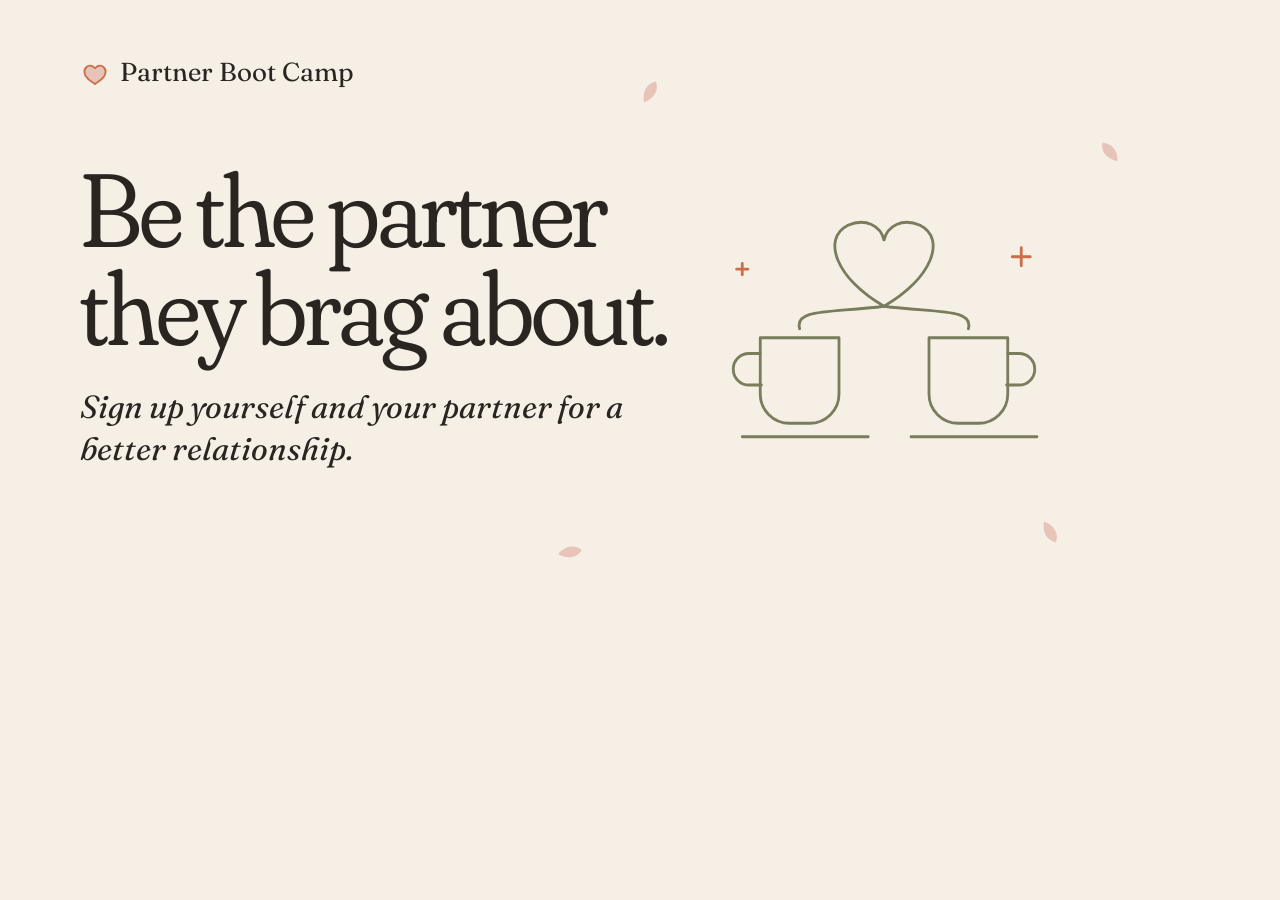
==== tools/og.html @ 3c45dc53 "feat: storybook landing page with kit waitlist and partner invite Co-Authored-By: Claude Opus 5.5 <n" ====
<!doctype html>
<html lang="en">
<head>
<meta charset="utf-8">
<link rel="stylesheet" href="https://fonts.googleapis.com/css2?family=DM+Sans:opsz,wght@9..40,400..700&family=Fraunces:ital,opsz,wght,SOFT,WONK@0,9..144,300..700,0..100,0..1;1,9..144,300..700,0..100,0..1&display=block">
<style>
  html, body { margin: 0; width: 1200px; height: 630px; background: #F5EFE6; color: #2B2522; overflow: hidden; }
  .wrap { position: relative; height: 100%; padding: 72px 80px; box-sizing: border-box; display: grid; grid-template-columns: 1.5fr 1fr; align-items: center; }
  h1 { font: 350 104px/0.95 "Fraunces", serif; font-variation-settings: "SOFT" 100, "WONK" 1; letter-spacing: -0.03em; margin: 0 0 28px; }
  p { font: italic 400 32px/1.3 "Fraunces", serif; margin: 0; max-width: 560px; }
  .mark { position: absolute; left: 80px; top: 56px; font: 400 26px "Fraunces", serif; display: flex; gap: 10px; align-items: center; }
  svg.art { width: 360px; fill: none; stroke: #7A7D5C; stroke-width: 2.5; stroke-linecap: round; stroke-linejoin: round; overflow: visible; }
  .accent { stroke: #C96F4A; }
  .petal { position: absolute; width: 20px; fill: #E8C4B8; }
</style>
</head>
<body>
<div class="wrap">
  <div class="mark"><svg width="30" viewBox="0 0 40 40"><path d="M8 26 C 2 16, 12 6, 20 15 C 28 6, 38 16, 32 26 C 28 32, 22 34, 20 36 C 18 34, 12 32, 8 26 Z" fill="#E8C4B8" stroke="#C96F4A" stroke-width="2.5" stroke-linejoin="round"/></svg>Partner Boot Camp</div>
  <div>
    <h1>Be the partner they brag about.</h1>
    <p>Sign up yourself and your partner for a better relationship.</p>
  </div>
  <svg class="art" viewBox="0 0 320 260">
    <path d="M85 142 C 80 124, 112 128, 160 122 C 118 98, 104 62, 128 50 C 144 43, 157 51, 160 63"/>
    <path d="M235 142 C 240 124, 208 128, 160 122 C 202 98, 216 62, 192 50 C 176 43, 163 51, 160 63"/>
    <path d="M50 150 h70 v50 a26 26 0 0 1 -26 26 h-18 a26 26 0 0 1 -26 -26 z"/>
    <path d="M50 164 h-10 a14 14 0 0 0 0 28 h11"/>
    <path d="M200 150 h70 v50 a26 26 0 0 1 -26 26 h-18 a26 26 0 0 1 -26 -26 z"/>
    <path d="M270 164 h10 a14 14 0 0 1 0 28 h-11"/>
    <path d="M34 238 h112 M184 238 h112"/>
    <path class="accent" d="M282 70 v16 M274 78 h16 M34 84 v10 M29 89 h10"/>
  </svg>
</div>
<svg class="petal" style="left:640px;top:80px;transform:rotate(30deg)" viewBox="0 0 20 24"><path d="M10 0 C 17 6, 17 16, 10 24 C 3 16, 3 6, 10 0 Z"/></svg>
<svg class="petal" style="left:1100px;top:140px;transform:rotate(-40deg)" viewBox="0 0 20 24"><path d="M10 0 C 17 6, 17 16, 10 24 C 3 16, 3 6, 10 0 Z"/></svg>
<svg class="petal" style="left:560px;top:540px;transform:rotate(80deg)" viewBox="0 0 20 24"><path d="M10 0 C 17 6, 17 16, 10 24 C 3 16, 3 6, 10 0 Z"/></svg>
<svg class="petal" style="left:1040px;top:520px;transform:rotate(150deg)" viewBox="0 0 20 24"><path d="M10 0 C 17 6, 17 16, 10 24 C 3 16, 3 6, 10 0 Z"/></svg>
</body>
</html>
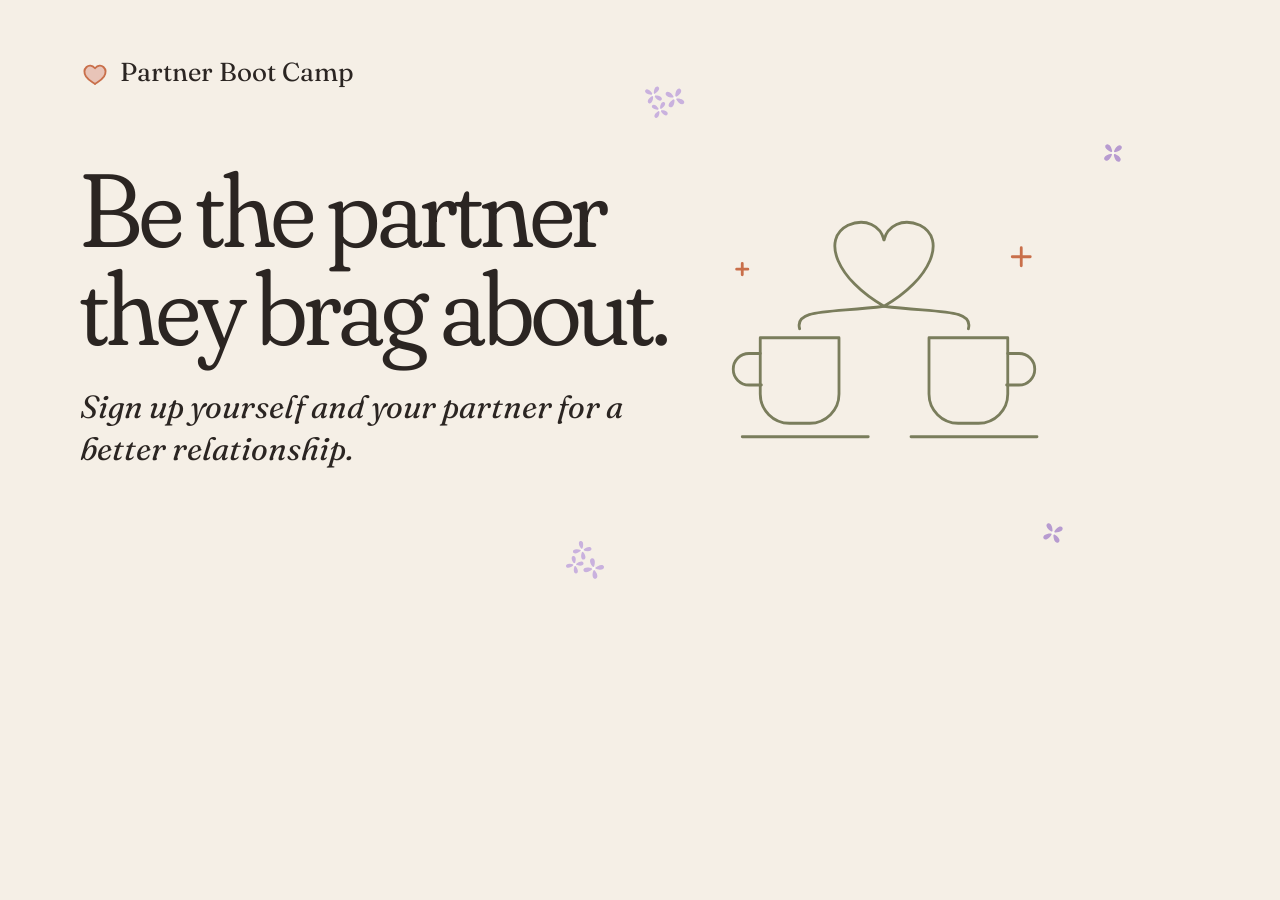
==== commit 477c81f7: "feat: lilac petals, real bouquet and airliner art, fuller story copy Loosen hero title leading so de" ====
--- a/tools/og.html
+++ b/tools/og.html
@@ -11,7 +11,9 @@
   .mark { position: absolute; left: 80px; top: 56px; font: 400 26px "Fraunces", serif; display: flex; gap: 10px; align-items: center; }
   svg.art { width: 360px; fill: none; stroke: #7A7D5C; stroke-width: 2.5; stroke-linecap: round; stroke-linejoin: round; overflow: visible; }
   .accent { stroke: #C96F4A; }
-  .petal { position: absolute; width: 20px; fill: #E8C4B8; }
+  .petal { position: absolute; width: 26px; fill: #B79BD0; }
+  .petal--cluster { width: 46px; fill: #C9B1DE; }
+  .eye { fill: #FBF8F3; }
 </style>
 </head>
 <body>
@@ -32,9 +34,9 @@
     <path class="accent" d="M282 70 v16 M274 78 h16 M34 84 v10 M29 89 h10"/>
   </svg>
 </div>
-<svg class="petal" style="left:640px;top:80px;transform:rotate(30deg)" viewBox="0 0 20 24"><path d="M10 0 C 17 6, 17 16, 10 24 C 3 16, 3 6, 10 0 Z"/></svg>
-<svg class="petal" style="left:1100px;top:140px;transform:rotate(-40deg)" viewBox="0 0 20 24"><path d="M10 0 C 17 6, 17 16, 10 24 C 3 16, 3 6, 10 0 Z"/></svg>
-<svg class="petal" style="left:560px;top:540px;transform:rotate(80deg)" viewBox="0 0 20 24"><path d="M10 0 C 17 6, 17 16, 10 24 C 3 16, 3 6, 10 0 Z"/></svg>
-<svg class="petal" style="left:1040px;top:520px;transform:rotate(150deg)" viewBox="0 0 20 24"><path d="M10 0 C 17 6, 17 16, 10 24 C 3 16, 3 6, 10 0 Z"/></svg>
+<svg class="petal petal--cluster" style="left:640px;top:80px;transform:rotate(30deg)" viewBox="0 0 44 42"><g transform="translate(0 9) scale(0.9)"><path d="M12 11 C 9 7, 9 2, 12 2 C 15 2, 15 7, 12 11 Z M13 12 C 17 9, 22 9, 22 12 C 22 15, 17 15, 13 12 Z M12 13 C 15 17, 15 22, 12 22 C 9 22, 9 17, 12 13 Z M11 12 C 7 15, 2 15, 2 12 C 2 9, 7 9, 11 12 Z"/><circle class="eye" cx="12" cy="12" r="1.6"/></g><g transform="translate(18 0) scale(1)"><path d="M12 11 C 9 7, 9 2, 12 2 C 15 2, 15 7, 12 11 Z M13 12 C 17 9, 22 9, 22 12 C 22 15, 17 15, 13 12 Z M12 13 C 15 17, 15 22, 12 22 C 9 22, 9 17, 12 13 Z M11 12 C 7 15, 2 15, 2 12 C 2 9, 7 9, 11 12 Z"/><circle class="eye" cx="12" cy="12" r="1.6"/></g><g transform="translate(13 19) scale(0.85)"><path d="M12 11 C 9 7, 9 2, 12 2 C 15 2, 15 7, 12 11 Z M13 12 C 17 9, 22 9, 22 12 C 22 15, 17 15, 13 12 Z M12 13 C 15 17, 15 22, 12 22 C 9 22, 9 17, 12 13 Z M11 12 C 7 15, 2 15, 2 12 C 2 9, 7 9, 11 12 Z"/><circle class="eye" cx="12" cy="12" r="1.6"/></g></svg>
+<svg class="petal" style="left:1100px;top:140px;transform:rotate(-40deg)" viewBox="0 0 24 24"><g transform="translate(0 0) scale(1)"><path d="M12 11 C 9 7, 9 2, 12 2 C 15 2, 15 7, 12 11 Z M13 12 C 17 9, 22 9, 22 12 C 22 15, 17 15, 13 12 Z M12 13 C 15 17, 15 22, 12 22 C 9 22, 9 17, 12 13 Z M11 12 C 7 15, 2 15, 2 12 C 2 9, 7 9, 11 12 Z"/><circle class="eye" cx="12" cy="12" r="1.6"/></g></svg>
+<svg class="petal petal--cluster" style="left:560px;top:540px;transform:rotate(80deg)" viewBox="0 0 44 42"><g transform="translate(0 9) scale(0.9)"><path d="M12 11 C 9 7, 9 2, 12 2 C 15 2, 15 7, 12 11 Z M13 12 C 17 9, 22 9, 22 12 C 22 15, 17 15, 13 12 Z M12 13 C 15 17, 15 22, 12 22 C 9 22, 9 17, 12 13 Z M11 12 C 7 15, 2 15, 2 12 C 2 9, 7 9, 11 12 Z"/><circle class="eye" cx="12" cy="12" r="1.6"/></g><g transform="translate(18 0) scale(1)"><path d="M12 11 C 9 7, 9 2, 12 2 C 15 2, 15 7, 12 11 Z M13 12 C 17 9, 22 9, 22 12 C 22 15, 17 15, 13 12 Z M12 13 C 15 17, 15 22, 12 22 C 9 22, 9 17, 12 13 Z M11 12 C 7 15, 2 15, 2 12 C 2 9, 7 9, 11 12 Z"/><circle class="eye" cx="12" cy="12" r="1.6"/></g><g transform="translate(13 19) scale(0.85)"><path d="M12 11 C 9 7, 9 2, 12 2 C 15 2, 15 7, 12 11 Z M13 12 C 17 9, 22 9, 22 12 C 22 15, 17 15, 13 12 Z M12 13 C 15 17, 15 22, 12 22 C 9 22, 9 17, 12 13 Z M11 12 C 7 15, 2 15, 2 12 C 2 9, 7 9, 11 12 Z"/><circle class="eye" cx="12" cy="12" r="1.6"/></g></svg>
+<svg class="petal" style="left:1040px;top:520px;transform:rotate(150deg)" viewBox="0 0 24 24"><g transform="translate(0 0) scale(1)"><path d="M12 11 C 9 7, 9 2, 12 2 C 15 2, 15 7, 12 11 Z M13 12 C 17 9, 22 9, 22 12 C 22 15, 17 15, 13 12 Z M12 13 C 15 17, 15 22, 12 22 C 9 22, 9 17, 12 13 Z M11 12 C 7 15, 2 15, 2 12 C 2 9, 7 9, 11 12 Z"/><circle class="eye" cx="12" cy="12" r="1.6"/></g></svg>
 </body>
 </html>
